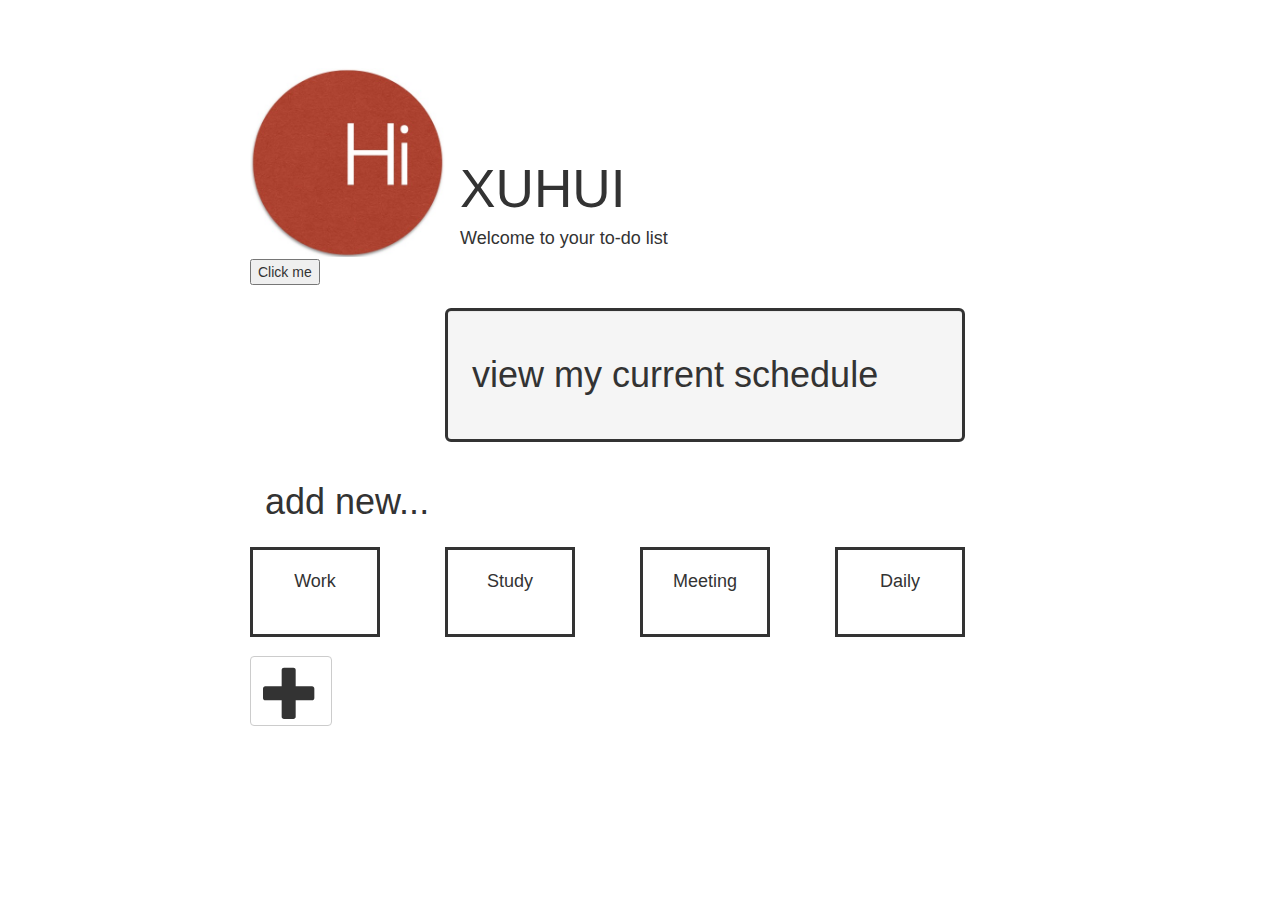
==== index.html @ 15faaebc "Update index.html" ====
<html>
<head>
  <meta charset="utf-8">
  <link rel="stylesheet" href="static/index.css">
  <link rel="stylesheet" href="https://maxcdn.bootstrapcdn.com/bootstrap/3.3.7/css/bootstrap.min.css">
  <script src="https://ajax.googleapis.com/ajax/libs/jquery/3.2.1/jquery.min.js"></script>
  <script src="https://maxcdn.bootstrapcdn.com/bootstrap/3.3.7/js/bootstrap.min.js"></script>
  <script type="text/javascript" src="static/index.js"></script>
  <body>
    <div class="container">
      <div class="row">
        <div class="col-md-2 col-xs-0 col-sm-0"></div>
        <div class="col-md-8 col-xs-12 col-sm-12" >  
          <div class="row">
            <div class="col-md-3 col-xs-5 col-sm-5" style="padding: 0;"><img class="logo" src="static/hi.jpg"></div>
            <div class="col-md-4 col-xs-7 col-sm-7 user" style="margin-top: 18%;">
              <h1 style="font-size: 380%;">XUHUI</h1>
              <h4>Welcome to your to-do list</h4>
            </div></div>
            <div class="row">
              
              
             <button onclick="myFunction()">Click me</button>
                <div class="col-md-8 col-md-offset-3 col-xs-12 col-sm-12 well well-lg" 
                style="margin-top: 3%;border: solid;">
                <h1>view my current schedule<h1>
               </div>
                  
                  
                  
              </div>
              <div class="row">
                <div class="col-md-5 col-xs-12 col-sm-8 "><h1>add new...</h1></div>
              </div>
              <div class="row row1 caselect">
                <div class="col-md-2 squ col-xs-12 col-sm-12">
                  <h4 class='categoryset'>Work</h4></div>
                  <div class="col-md-2 squ col-md-offset-1 col-xs-12 col-sm-12">
                    <h4 class='categoryset'>Study</h4></div>
                    <div class="col-md-2 squ col-md-offset-1 col-xs-12 col-sm-12">
                      <h4 class='categoryset'>Meeting</h4></div>
                      <div class="col-md-2 squ col-md-offset-1 col-xs-12 col-sm-12">
                        <h4 class='categoryset'>Daily</h4></div>
                      </div>
                      <div class="row row2">
                        <div class="col-md-2  col-xs-12 col-sm-12 addclass" 
                        style="padding: 0;margin-top: 2.5%">
                        <button type="button" class="btn btn-default button1" >
                          <span class="glyphicon glyphicon-plus" style="font-size: 400%;">
                          </span>
                        </button>
                      </div>
                    </div>
                  </div>
                  <div class="col-md-2 col-xs-0 col-sm-0">
                  </div>
                </div>
       <script>
function myFunction() {
   window.location.href("static/page2.html");
}
</script>
              </body>
            </head>
            </html>
---- static/index.css ----
.logo{margin-left: 0%;margin-top: 35%;width: 100%;}
.squ{height: 10%;padding-top:1.5%;text-align: center;border:solid;margin-top: 2%;margin-left: 0;
margin-right: 0;margin-bottom: 0;}
.container{padding: 0;}
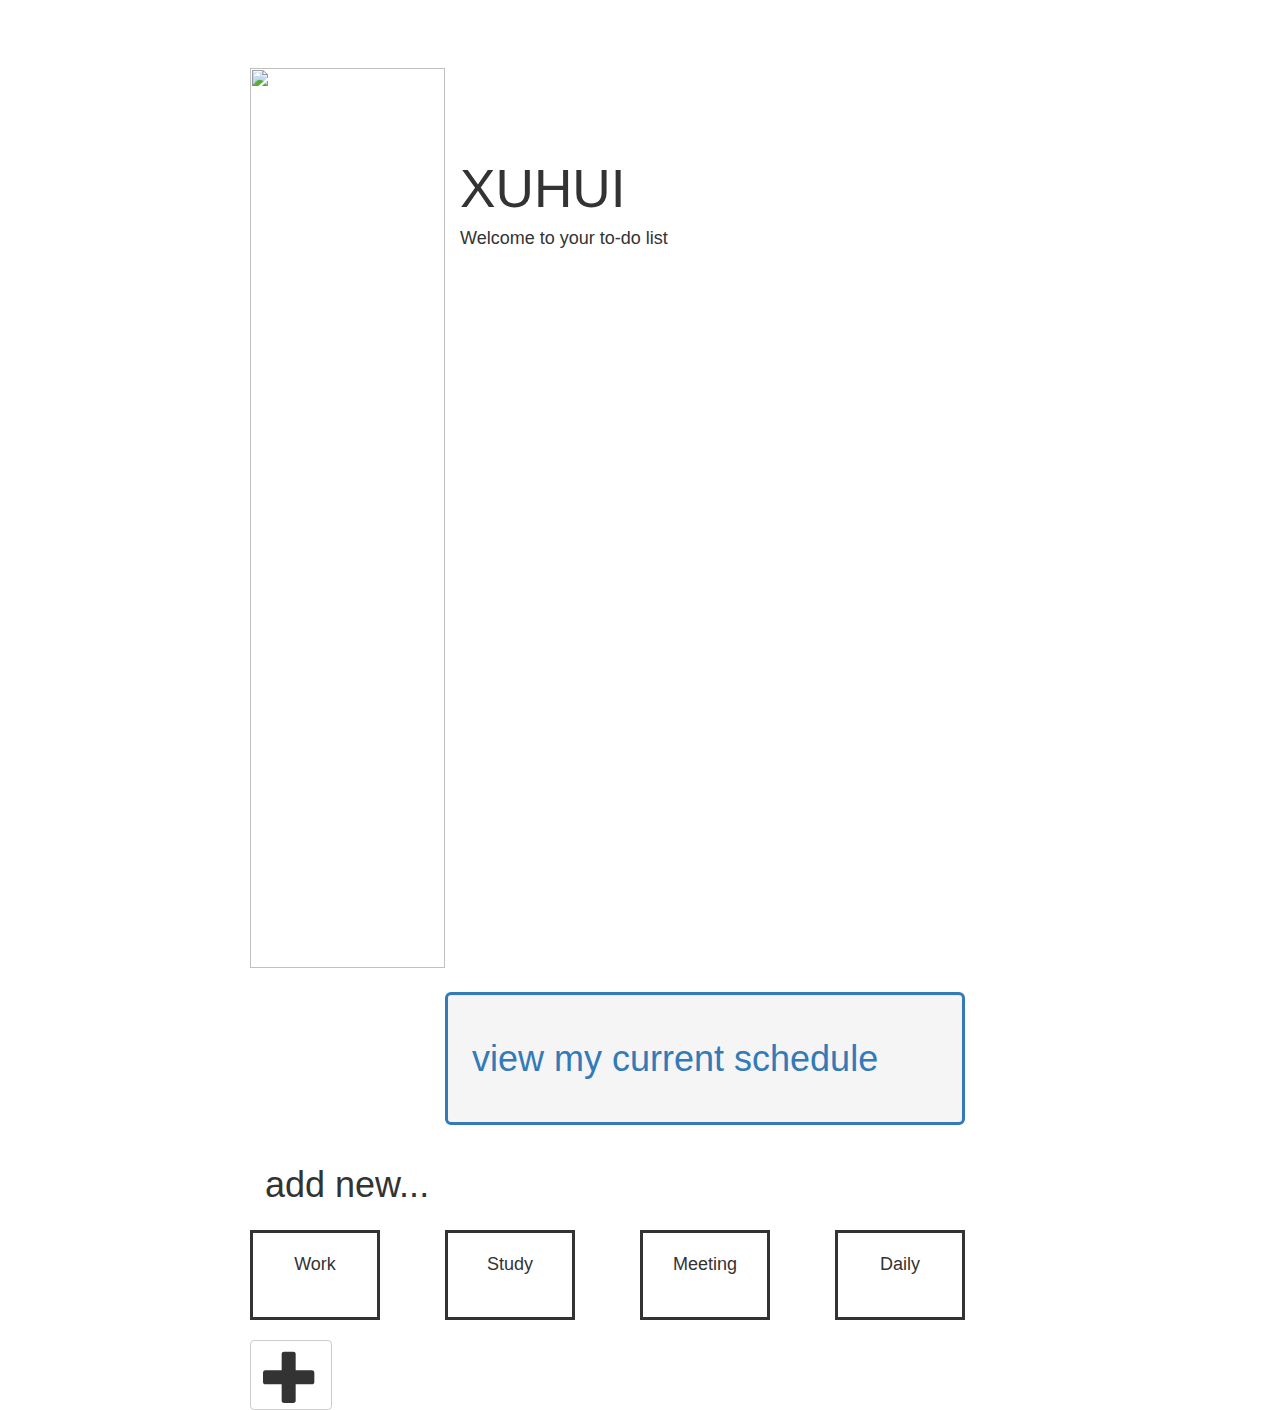
==== commit 3af3a37a: "Update index.html" ====
--- a/index.html
+++ b/index.html
@@ -5,29 +5,24 @@
   <link rel="stylesheet" href="https://maxcdn.bootstrapcdn.com/bootstrap/3.3.7/css/bootstrap.min.css">
   <script src="https://ajax.googleapis.com/ajax/libs/jquery/3.2.1/jquery.min.js"></script>
   <script src="https://maxcdn.bootstrapcdn.com/bootstrap/3.3.7/js/bootstrap.min.js"></script>
-  <script type="text/javascript" src="static/index.js"></script>
+  <script type="text/javascript" src="index.js"></script>
   <body>
     <div class="container">
       <div class="row">
         <div class="col-md-2 col-xs-0 col-sm-0"></div>
         <div class="col-md-8 col-xs-12 col-sm-12" >  
           <div class="row">
-            <div class="col-md-3 col-xs-5 col-sm-5" style="padding: 0;"><img class="logo" src="static/hi.jpg"></div>
+            <div class="col-md-3 col-xs-5 col-sm-5" style="padding: 0;"><img class="logo" src="hi.jpg"></div>
             <div class="col-md-4 col-xs-7 col-sm-7 user" style="margin-top: 18%;">
               <h1 style="font-size: 380%;">XUHUI</h1>
               <h4>Welcome to your to-do list</h4>
             </div></div>
             <div class="row">
-              
-              
-             <button onclick="myFunction()">Click me</button>
+              <a href="page2.html">
                 <div class="col-md-8 col-md-offset-3 col-xs-12 col-sm-12 well well-lg" 
                 style="margin-top: 3%;border: solid;">
                 <h1>view my current schedule<h1>
-               </div>
-                  
-                  
-                  
+                </div></a>
               </div>
               <div class="row">
                 <div class="col-md-5 col-xs-12 col-sm-8 "><h1>add new...</h1></div>
@@ -55,11 +50,6 @@
                   <div class="col-md-2 col-xs-0 col-sm-0">
                   </div>
                 </div>
-       <script>
-function myFunction() {
-   window.location.href("static/page2.html");
-}
-</script>
               </body>
             </head>
             </html>
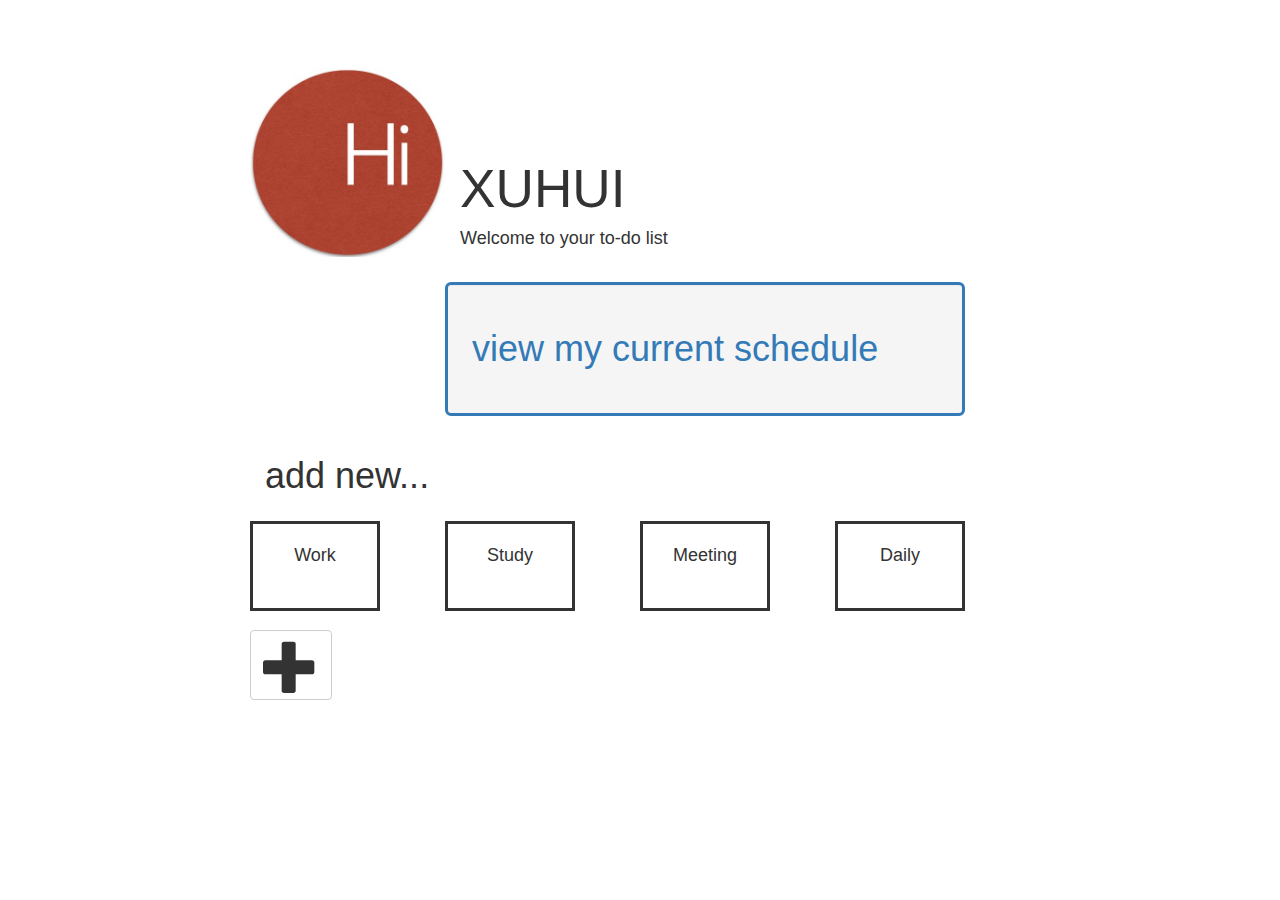
==== commit 19400768: "Update index.html" ====
--- a/index.html
+++ b/index.html
@@ -5,20 +5,20 @@
   <link rel="stylesheet" href="https://maxcdn.bootstrapcdn.com/bootstrap/3.3.7/css/bootstrap.min.css">
   <script src="https://ajax.googleapis.com/ajax/libs/jquery/3.2.1/jquery.min.js"></script>
   <script src="https://maxcdn.bootstrapcdn.com/bootstrap/3.3.7/js/bootstrap.min.js"></script>
-  <script type="text/javascript" src="index.js"></script>
+  <script type="text/javascript" src="static/index.js"></script>
   <body>
     <div class="container">
       <div class="row">
         <div class="col-md-2 col-xs-0 col-sm-0"></div>
         <div class="col-md-8 col-xs-12 col-sm-12" >  
           <div class="row">
-            <div class="col-md-3 col-xs-5 col-sm-5" style="padding: 0;"><img class="logo" src="hi.jpg"></div>
+            <div class="col-md-3 col-xs-5 col-sm-5" style="padding: 0;"><img class="logo" src="static/hi.jpg"></div>
             <div class="col-md-4 col-xs-7 col-sm-7 user" style="margin-top: 18%;">
               <h1 style="font-size: 380%;">XUHUI</h1>
               <h4>Welcome to your to-do list</h4>
             </div></div>
             <div class="row">
-              <a href="page2.html">
+              <a href="static/page2.html">
                 <div class="col-md-8 col-md-offset-3 col-xs-12 col-sm-12 well well-lg" 
                 style="margin-top: 3%;border: solid;">
                 <h1>view my current schedule<h1>
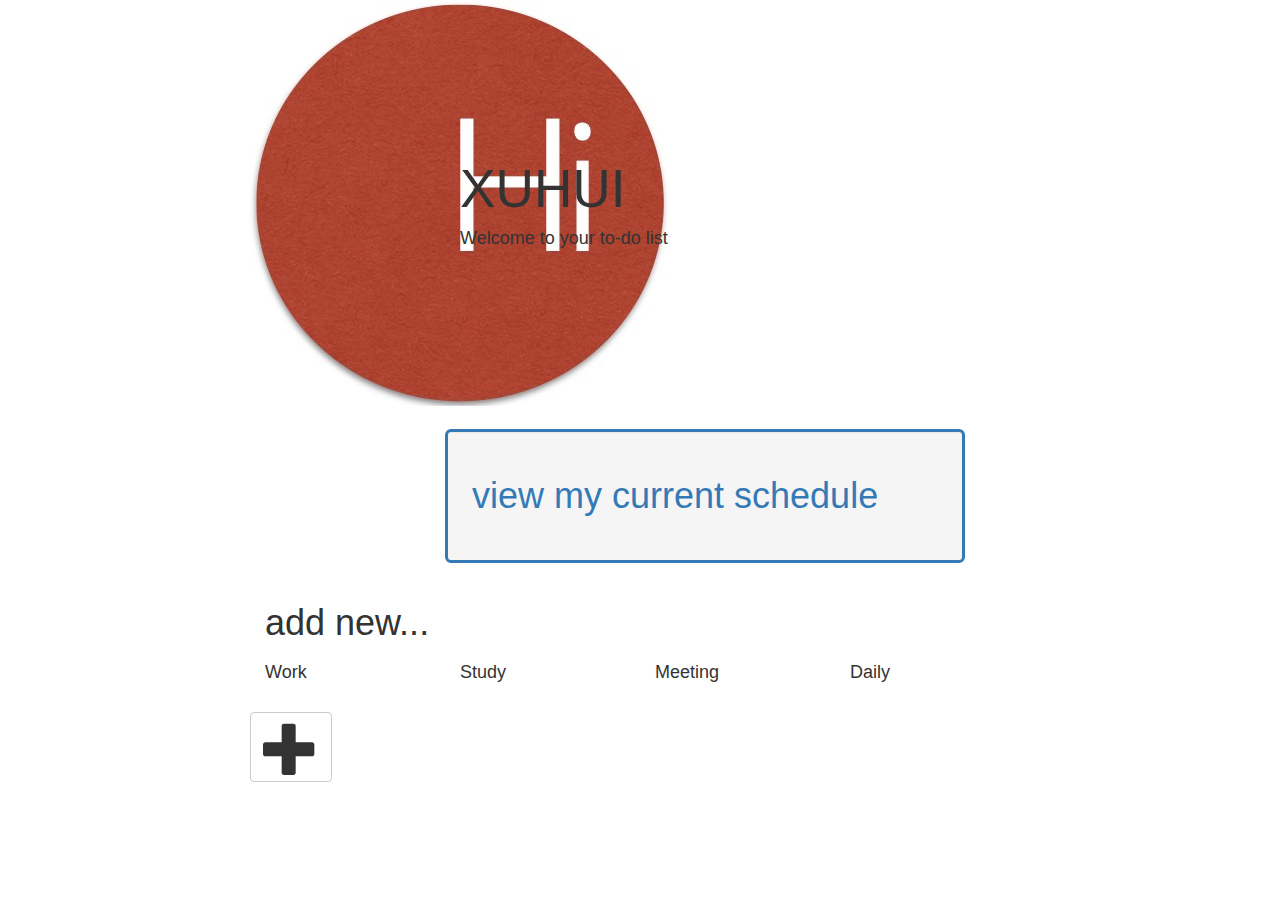
==== commit c63c993b: "Update index.html" ====
--- a/index.html
+++ b/index.html
@@ -1,11 +1,11 @@
 <html>
 <head>
   <meta charset="utf-8">
-  <link rel="stylesheet" href="static/index.css">
+  <link rel="stylesheet" href="index.css">
   <link rel="stylesheet" href="https://maxcdn.bootstrapcdn.com/bootstrap/3.3.7/css/bootstrap.min.css">
   <script src="https://ajax.googleapis.com/ajax/libs/jquery/3.2.1/jquery.min.js"></script>
   <script src="https://maxcdn.bootstrapcdn.com/bootstrap/3.3.7/js/bootstrap.min.js"></script>
-  <script type="text/javascript" src="static/index.js"></script>
+  <script type="text/javascript" src="index.js"></script>
   <body>
     <div class="container">
       <div class="row">
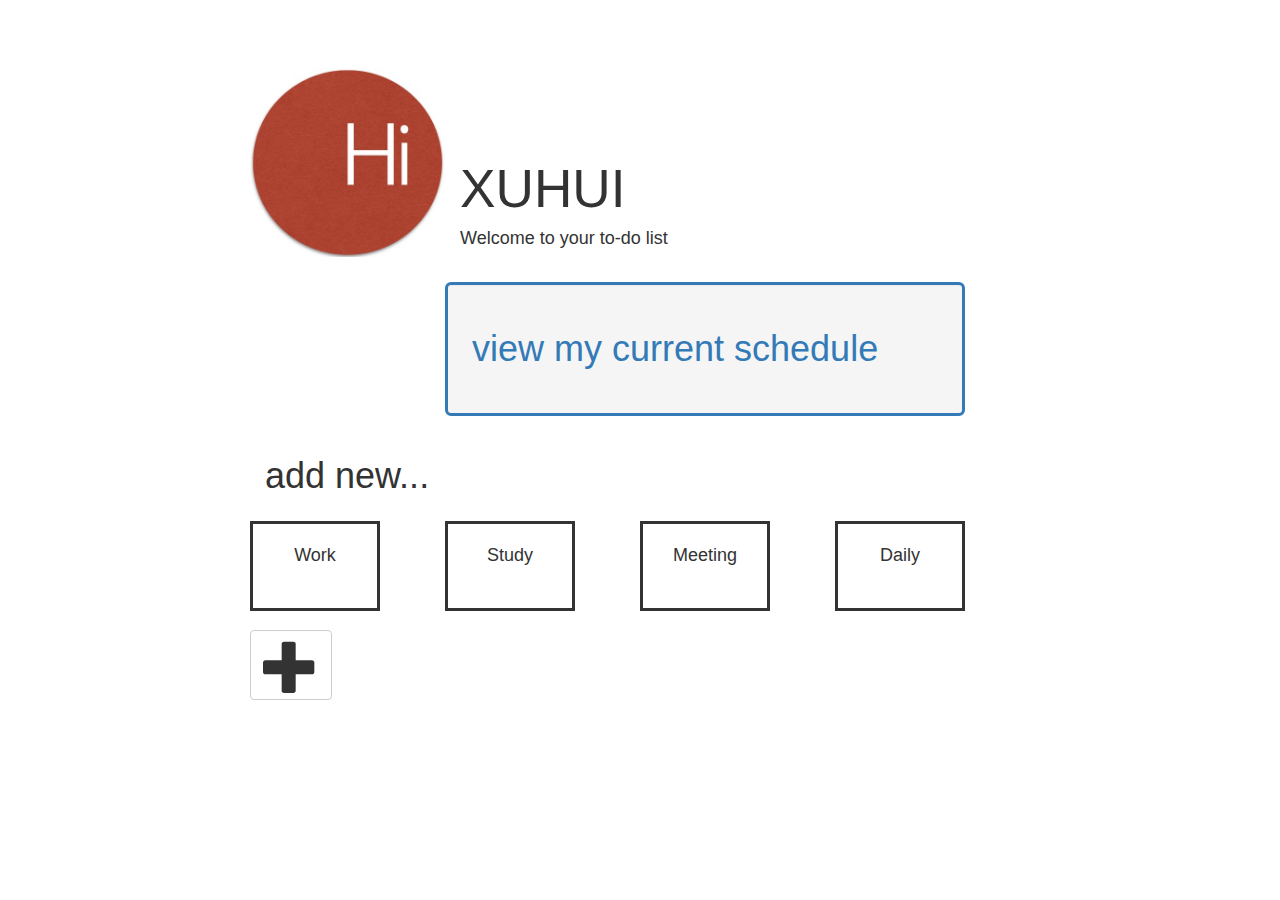
==== commit 03af062f: "Update index.html" ====
--- a/index.html
+++ b/index.html
@@ -1,11 +1,11 @@
 <html>
 <head>
   <meta charset="utf-8">
-  <link rel="stylesheet" href="index.css">
+  <link rel="stylesheet" href="static/index.css">
   <link rel="stylesheet" href="https://maxcdn.bootstrapcdn.com/bootstrap/3.3.7/css/bootstrap.min.css">
   <script src="https://ajax.googleapis.com/ajax/libs/jquery/3.2.1/jquery.min.js"></script>
   <script src="https://maxcdn.bootstrapcdn.com/bootstrap/3.3.7/js/bootstrap.min.js"></script>
-  <script type="text/javascript" src="index.js"></script>
+  <script type="text/javascript" src="static/index.js"></script>
   <body>
     <div class="container">
       <div class="row">
--- a/static/index.css
+++ b/static/index.css
@@ -0,0 +1,4 @@
+.logo{margin-left: 0%;margin-top: 35%;width: 100%;}
+.squ{height: 10%;padding-top:1.5%;text-align: center;border:solid;margin-top: 2%;margin-left: 0;
+margin-right: 0;margin-bottom: 0;}
+.container{padding: 0;}
